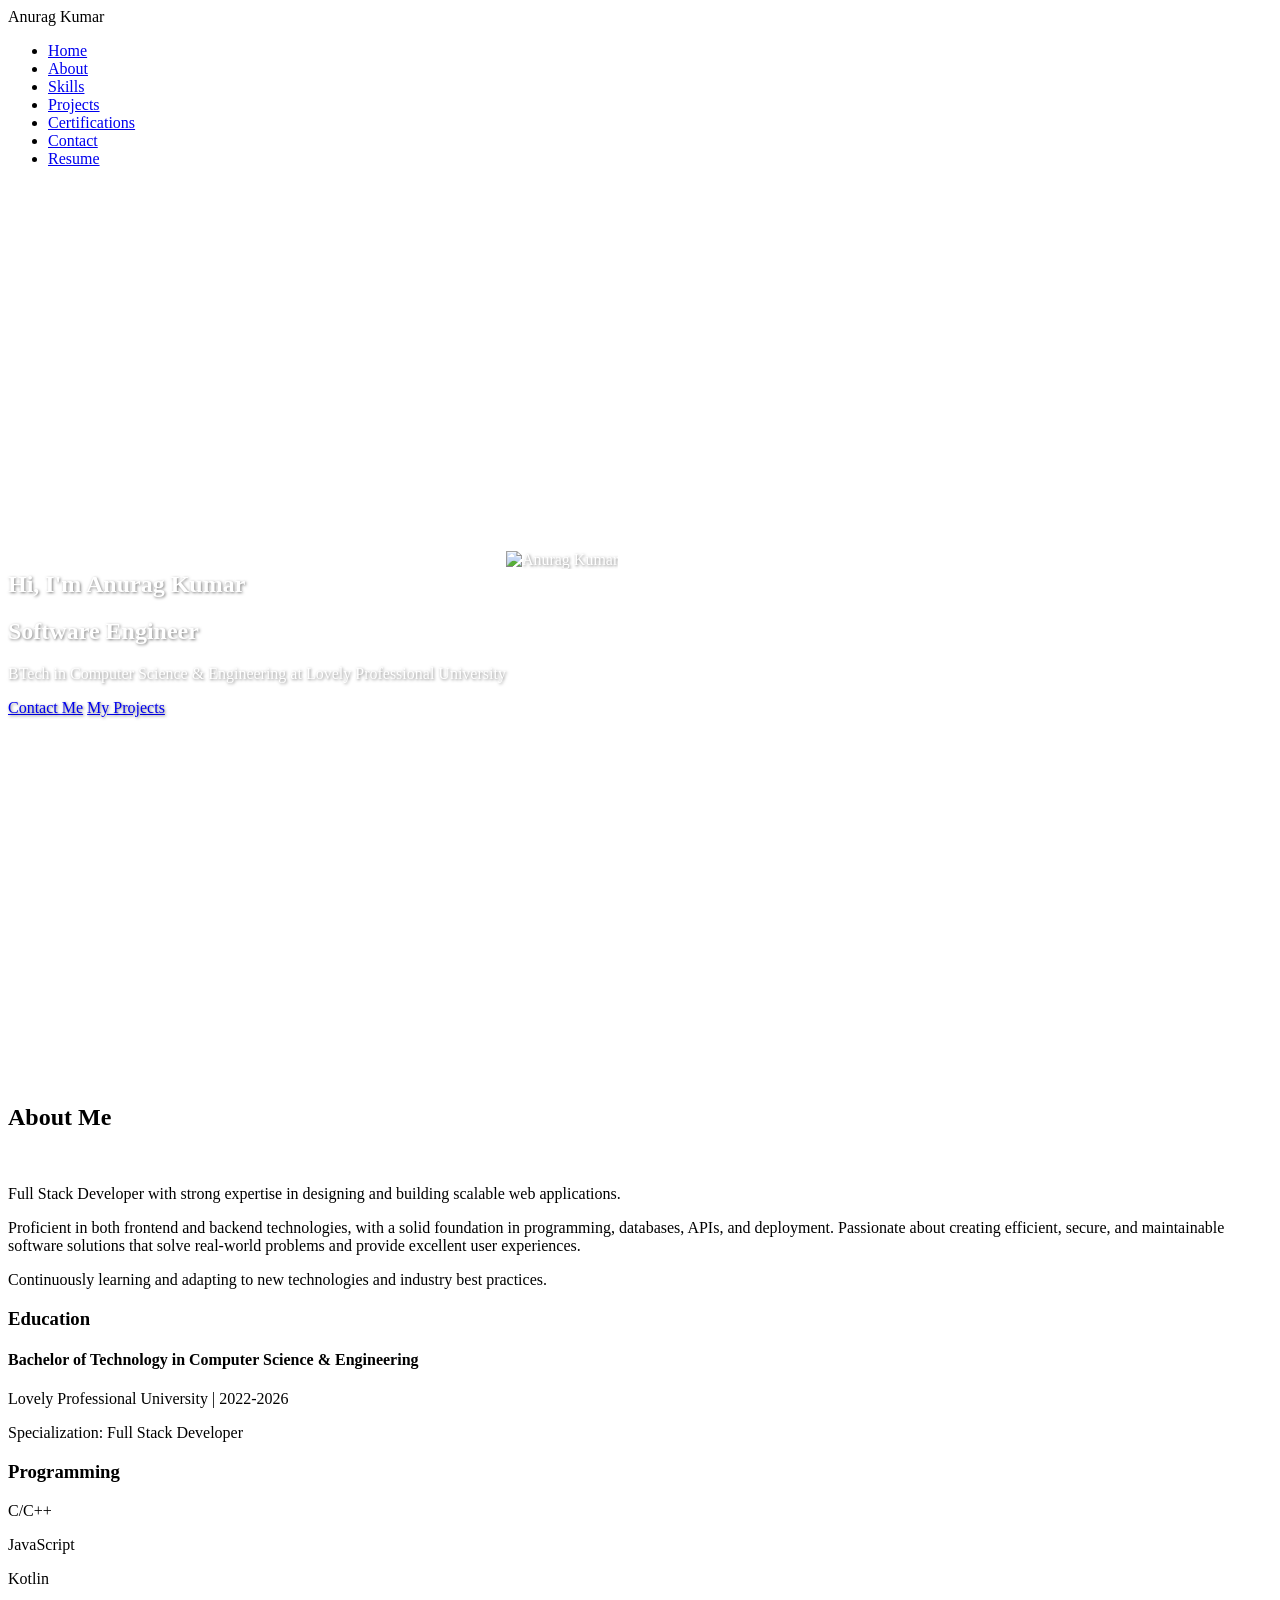
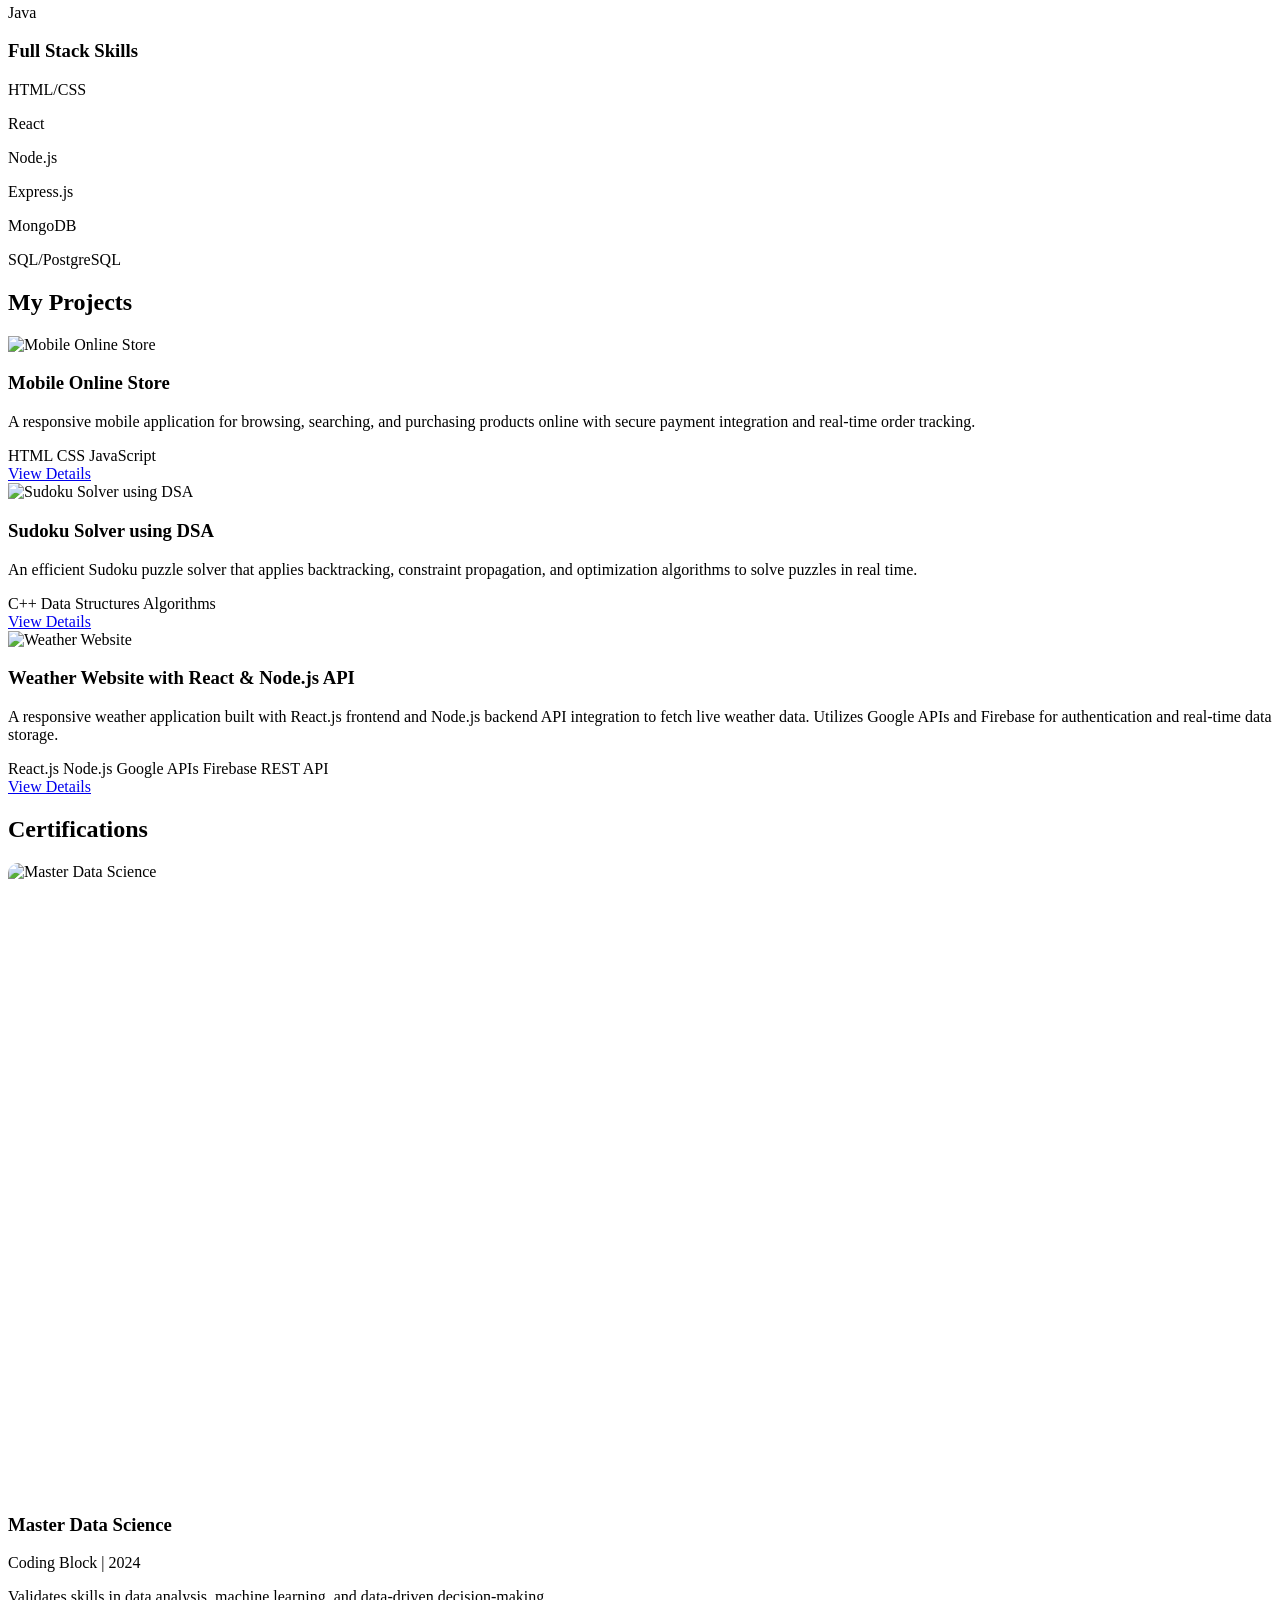
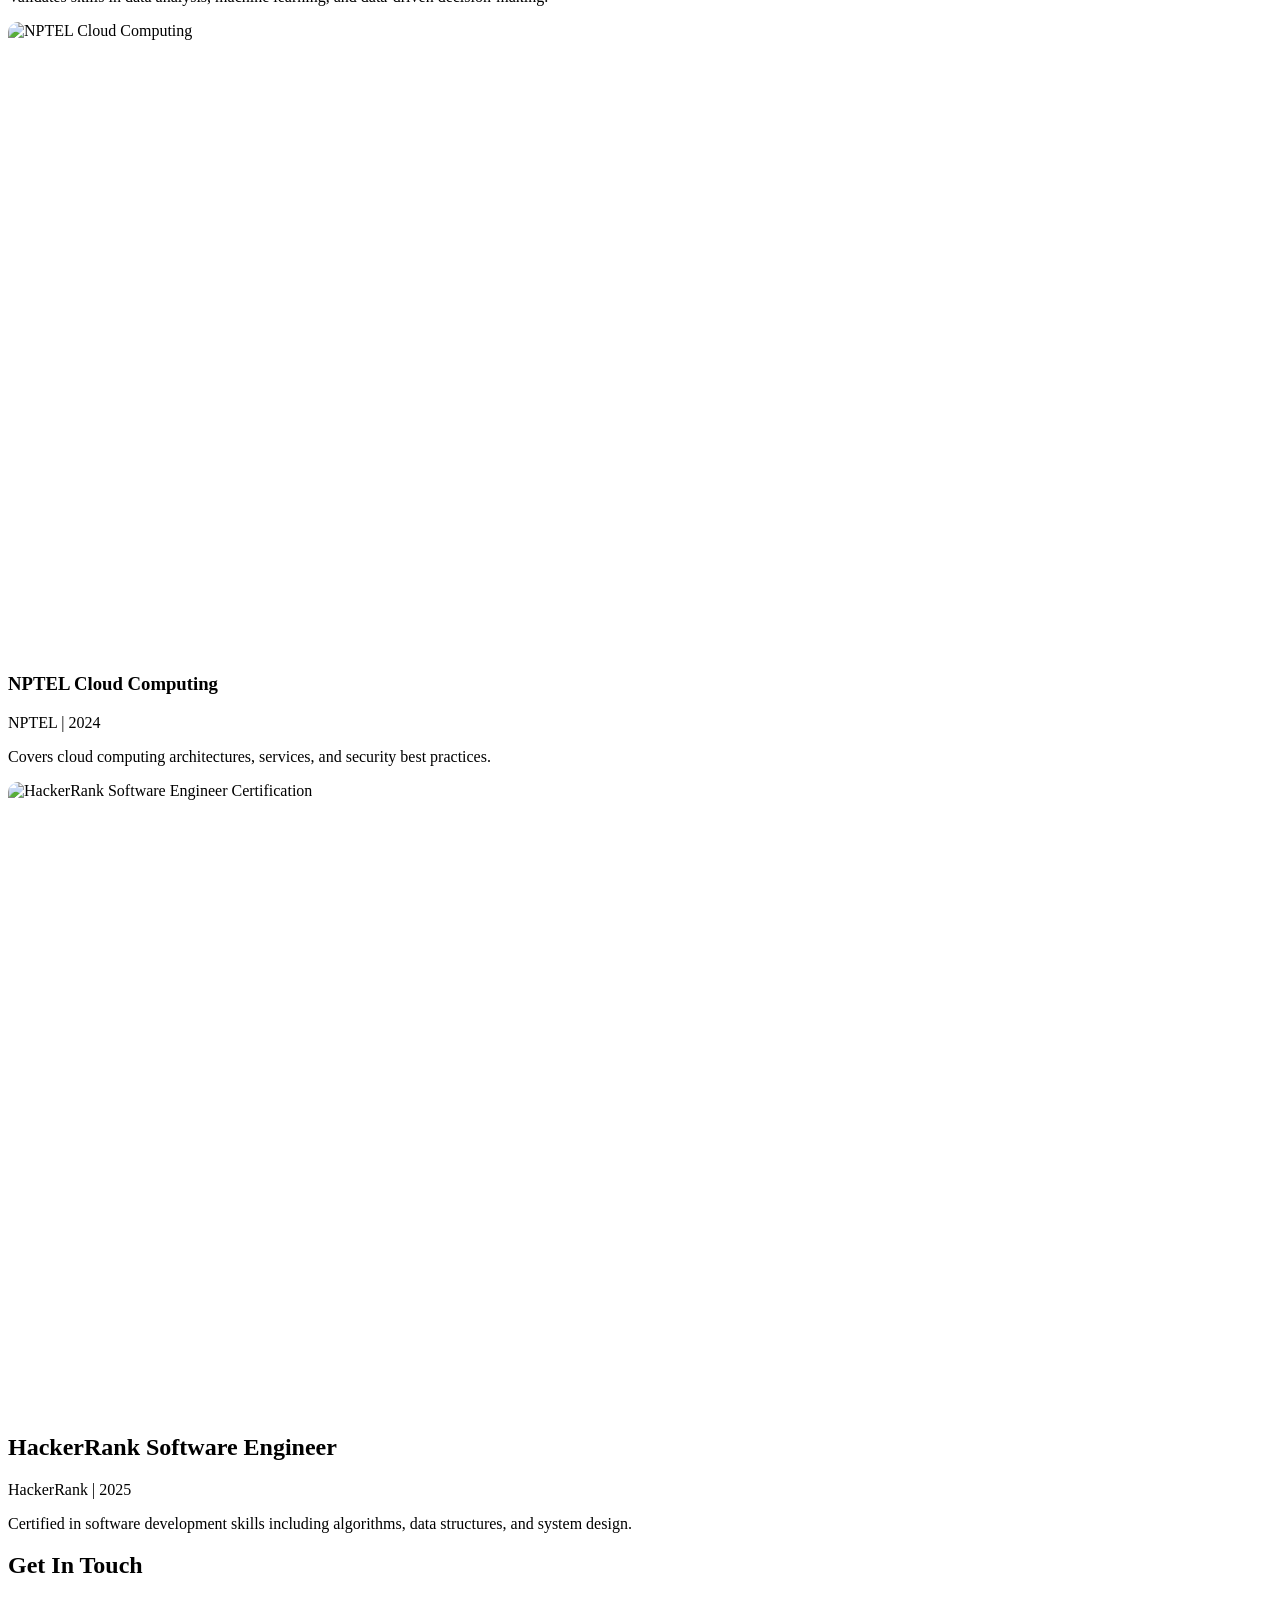
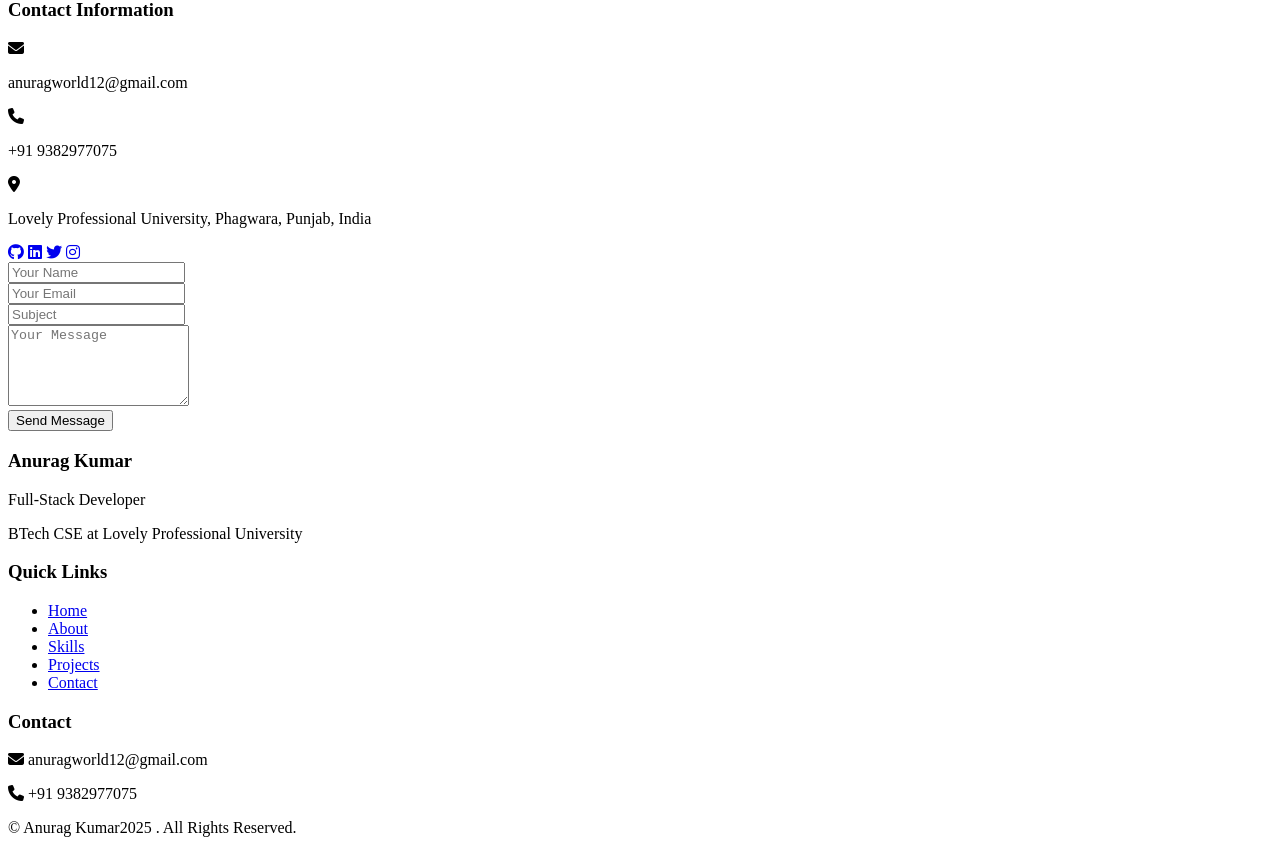
==== index.html @ 1f249280 "Add files via upload" ====
<!DOCTYPE html>
<html lang="en">
<head>
    <meta charset="UTF-8">
    <meta name="viewport" content="width=device-width, initial-scale=1.0">
    <title>Anurag Kumar | Full-Stack Developer</title>
    <link rel="stylesheet" href="https://cdnjs.cloudflare.com/ajax/libs/font-awesome/6.4.0/css/all.min.css">
    <link rel="stylesheet" href="styles.css">
</head>
<body>
    <header>
        <div class="container">
            <div class="logo">Anurag Kumar</div>
            <nav>
                <ul>
                    <li><a href="#home">Home</a></li>
                    <li><a href="#about">About</a></li>
                    <li><a href="#skills">Skills</a></li>
                    <li><a href="#projects">Projects</a></li>
                    <li><a href="#certifications">Certifications</a></li>
                    <li><a href="#contact">Contact</a></li>
                    <li><a href="https://docs.google.com/document/d/1RLulI4X8BT9RR5O0k51I093pDOoFaGn5/edit">Resume</a></li>
                </ul>
            </div>
           
                <div class="hamburger">
                    <div class="line"></div>
                    <div class="line"></div>
                    <div class="line"></div>
                </div>
            </nav>
        </div>
    </header>

    <section id="home" class="hero" style="
    background: url('https://t4.ftcdn.net/jpg/02/67/52/49/360_F_267524919_wXbVQHR189pLVU06eQ85GGLnJMq2eJFR.jpg') center center/cover no-repeat;
    height: 100vh;
    color: white;
    display: flex;
    align-items: center;
    text-shadow: 1px 1px 3px rgba(0, 0, 0, 0.5);
  ">
  <div class="container" style="display: flex; justify-content: space-between; flex-wrap: wrap;">
    <div>
        <h1>Hi, I'm Anurag Kumar</h1>
        <h2>Software Engineer</h2>
        <p>BTech in Computer Science & Engineering at Lovely Professional University</p>
        
        <div class="cta-buttons">
            <a href="#contact" class="btn">Contact Me</a>
            <a href="#projects" class="btn btn-outline">My Projects</a>
        </div>
    </div>
    <div class="hero-image">
        <img src="anurag.jpg" alt="Anurag Kumar" class="profile-img hero-img-animate">
    </div>
</div>
</section>

    <section id="about" class="about">
        <div class="container">
            <h2 class="section-title">About Me</h2>
            <div class="about-content">
                <div class="about-image">
                    <img src="C:\Users\mahab\OneDrive\Documents\portfolio[1]\portfolio\anurag.jpg" alt="">
                </div>
                <div class="about-text">
                  <p>Full Stack Developer with strong expertise in designing and building scalable web applications. 
                    <p>Proficient in both frontend and backend technologies, with a solid foundation in programming, databases, APIs, and deployment. Passionate about creating efficient, secure, and maintainable software solutions that solve real-world problems and provide excellent user experiences.</p> 
                    <p>Continuously learning and adapting to new technologies and industry best practices.</p> 
                    <div class="education">
                        <h3>Education</h3>
                        <div class="edu-item">
                            <h4>Bachelor of Technology in Computer Science & Engineering</h4>
                            <p>Lovely Professional University | 2022-2026</p>
                            <p>Specialization: Full Stack Developer</p>
                        </div>
                    </div>
                </div>
            </div>
        </div>
    </section>

    <section id="skills" class="skills">
        
                   
             
                
                <div class="skill-category">
                    <h3>Programming</h3>
                    <div class="skill-item">
                        <p>C/C++</p>
                        <div class="skill-bar">
                            <div class="skill-level" style="width: 90%;"></div>
                        </div>
                    </div>
                    <div class="skill-item">
                        <p>JavaScript</p>
                        <div class="skill-bar">
                            <div class="skill-level" style="width: 75%;"></div>
                        </div>
                    </div>
                    <div class="skill-item">
                        <p>Kotlin</p>
                        <div class="skill-bar">
                            <div class="skill-level" style="width: 80%;"></div>
                        </div>
                    </div>
                    <div class="skill-item">
                        <p>Java</p>
                        <div class="skill-bar">
                            <div class="skill-level" style="width: 70%;"></div>
                        </div>
                    </div>
                    
                    <h3>Full Stack Skills</h3>
                    <div class="skill-item">
                        <p>HTML/CSS</p>
                        <div class="skill-bar">
                            <div class="skill-level" style="width: 85%;"></div>
                        </div>
                    </div>
                    <div class="skill-item">
                        <p>React</p>
                        <div class="skill-bar">
                            <div class="skill-level" style="width: 75%;"></div>
                        </div>
                    </div>
                    <div class="skill-item">
                        <p>Node.js</p>
                        <div class="skill-bar">
                            <div class="skill-level" style="width: 65%;"></div>
                        </div>
                    </div>
                    <div class="skill-item">
                        <p>Express.js</p>
                        <div class="skill-bar">
                            <div class="skill-level" style="width: 60%;"></div>
                        </div>
                    </div>
                    <div class="skill-item">
                        <p>MongoDB</p>
                        <div class="skill-bar">
                            <div class="skill-level" style="width: 70%;"></div>
                        </div>
                    </div>
                    <div class="skill-item">
                        <p>SQL/PostgreSQL</p>
                        <div class="skill-bar">
                            <div class="skill-level" style="width: 68%;"></div>
                        </div>
                    </div>
                    
              
                </div>
            </div>
        </div>
    </section>
    <section id="projects" class="projects">
        <div class="container">
            <h2 class="section-title">My Projects</h2>
            <div class="projects-grid">
    
               
                <div class="project-card">
                    <div class="project-image">
                        <img src="https://img.freepik.com/premium-vector/online-shopping-store-website-mobile-phone-design-smart-business-marketing-concept-horizontal-view-vector-illustration_62391-478.jpg" alt="Mobile Online Store">
                    </div>
                    <div class="project-content">
                        <h3>Mobile Online Store</h3>
                        <p>A responsive mobile application for browsing, searching, and purchasing products online with secure payment integration and real-time order tracking.</p>
                        <div class="project-tech">
                            <span>HTML</span>
                            <span>CSS</span>
                            <span>JavaScript</span>
                        </div>
                        <a href="#" class="btn btn-small">View Details</a>
                    </div>
                </div>
    
                
                <div class="project-card">
                    <div class="project-image">
                        <img src="https://miro.medium.com/v2/resize:fit:1400/1*06UafLHYBIhRdn7Fu0Uqaw.png" alt="Sudoku Solver using DSA">
                    </div>
                    <div class="project-content">
                        <h3>Sudoku Solver using DSA</h3>
                        <p>An efficient Sudoku puzzle solver that applies backtracking, constraint propagation, and optimization algorithms to solve puzzles in real time.</p>
                        <div class="project-tech">
                            <span>C++</span>
                            <span>Data Structures</span>
                            <span>Algorithms</span>
                        </div>
                        <a href="#" class="btn btn-small">View Details</a>
                    </div>
                </div>
                <div class="project-card">
                    <div class="project-image">
                        <img src="https://cdn-icons-png.flaticon.com/512/1163/1163624.png" alt="Weather Website">
                    </div>
                    <div class="project-content">
                        <h3>Weather Website with React & Node.js API</h3>
                        <p>A responsive weather application built with React.js frontend and Node.js backend API integration to fetch live weather data. Utilizes Google APIs and Firebase for authentication and real-time data storage.</p>
                        <div class="project-tech">
                            <span>React.js</span>
                            <span>Node.js</span>
                            <span>Google APIs</span>
                            <span>Firebase</span>
                            <span>REST API</span>
                        </div>
                        <a href="#" class="btn btn-small">View Details</a>
                    </div>
                </div>
                
    
               
               
    
            </div>
        </div>
    </section>
    
            </div>
        </div>
    </section>
    <section id="certifications" class="certifications">
        <div class="container">
            <h2 class="section-title">Certifications</h2>
            <div class="certifications-grid">
              
                <div class="cert-card">
                    <div class="cert-logo">
                      
                        <img src="codingblock_page-0001.jpg" height="100px" width="200px" alt="Master Data Science" style="display: block; margin: 0 auto 15px; border-radius: 10px;height:100%;width:100%;" >
                    </div>
                    <div class="cert-content">
                        <h3>Master Data Science</h3>
                        <p>Coding Block | 2024</p>
                        <p>Validates skills in data analysis, machine learning, and data-driven decision-making.</p>
                    </div>
                </div>
    
                
                <div class="cert-card">
                    <div class="cert-logo">
                       
                        <img src="nptel.jpeg" height="100px" width="200px" alt="NPTEL Cloud Computing" style="display: block; margin: 0 auto 15px; border-radius: 10px;height:100%;width:100%;" />
                    </div>
                    <div class="cert-content">
                        <h3>NPTEL Cloud Computing</h3>
                        <p>NPTEL | 2024</p>
                        <p>Covers cloud computing architectures, services, and security best practices.</p>
                    </div>
                </div>
    
             
<div class="cert-card">
    <img src="software_engineer certificate_page-0001 (1).jpg" height="100px" width="200px" alt="HackerRank Software Engineer Certification" style="display: block; margin: 0 auto 15px; border-radius: 10px;height:100%;width:100%;" />

    <div class="cert-content">
        <h2>HackerRank Software Engineer</h2>
        <p>HackerRank | 2025</p>
        <p>Certified in software development skills including algorithms, data structures, and system design.</p>
       
    </div>
    

    
</div>

                </div>
            </div>
        </div>
    </section>
    

    <section id="contact" class="contact">
        <div class="container">
            <h2 class="section-title">Get In Touch</h2>
            <div class="contact-container">
                <div class="contact-info">
                    <h3>Contact Information</h3>
                    <div class="info-item">
                        <i class="fas fa-envelope"></i>
                        <p>anuragworld12@gmail.com</p>
                    </div>
                    <div class="info-item">
                        <i class="fas fa-phone"></i>
                        <p>+91 9382977075</p>
                    </div>
                    <div class="info-item">
                        <i class="fas fa-map-marker-alt"></i>
                        <p>Lovely Professional University, Phagwara, Punjab, India</p>
                    </div>
                    <div class="social-links">
                        <a href="https://github.com/AnuragKuumar"><i class="fab fa-github"></i></a>
                        <a href="https://www.linkedin.com/in/anurag79/"><i class="fab fa-linkedin"></i></a>
                        <a href="#"><i class="fab fa-twitter"></i></a>
                        <a href="#"><i class="fab fa-instagram"></i></a>
                    </div>
                </div>
                <div class="contact-form">
                    <form id="contactForm">
                        <div class="form-group">
                            <input type="text" id="name" placeholder="Your Name" required>
                        </div>
                        <div class="form-group">
                            <input type="email" id="email" placeholder="Your Email" required>
                        </div>
                        <div class="form-group">
                            <input type="text" id="subject" placeholder="Subject">
                        </div>
                        <div class="form-group">
                            <textarea id="message" rows="5" placeholder="Your Message" required></textarea>
                        </div>
                        <button type="submit" class="btn">Send Message</button>
                    </form>
                </div>
            </div>
        </div>
    </section>

    <footer>
        <div class="container">
            <div class="footer-content">
                <div class="footer-about">
                    <h3>Anurag Kumar</h3>
                    <p>Full-Stack Developer</p>
                    <p>BTech CSE at Lovely Professional University</p>
                </div>
                <div class="footer-links">
                    <h3>Quick Links</h3>
                    <ul>
                        <li><a href="#home">Home</a></li>
                        <li><a href="#about">About</a></li>
                        <li><a href="#skills">Skills</a></li>
                        <li><a href="#projects">Projects</a></li>
                        <li><a href="#contact">Contact</a></li>
                    </ul>
                </div>
                <div class="footer-contact">
                    <h3>Contact</h3>
                    <p><i class="fas fa-envelope"></i> anuragworld12@gmail.com</p>
                    <p><i class="fas fa-phone"></i> +91 9382977075</p>
                </div>
            </div>
            <div class="footer-bottom">
                <p>&copy; Anurag Kumar2025 . All Rights Reserved.</p>
            </div>
        </div>
    </footer>
    
      
    <script src="script.js"></script>
</body>
</html>
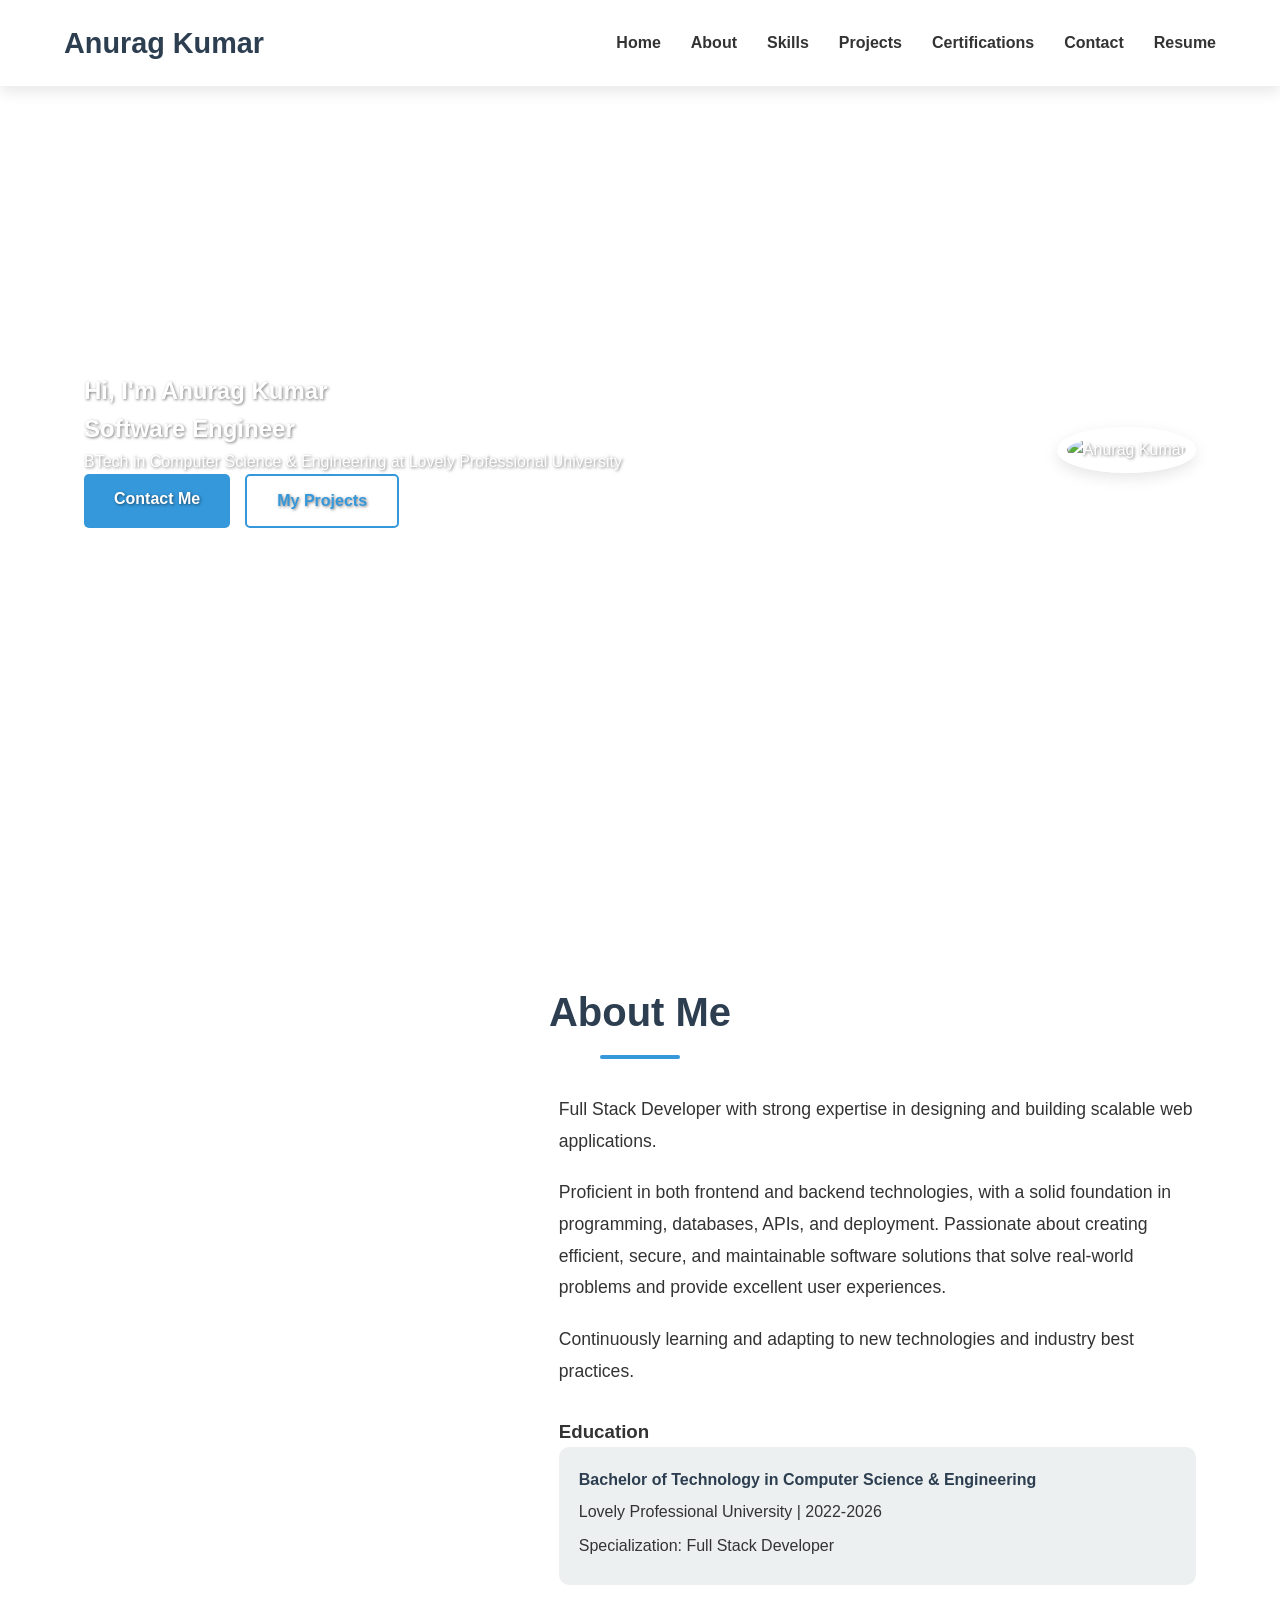
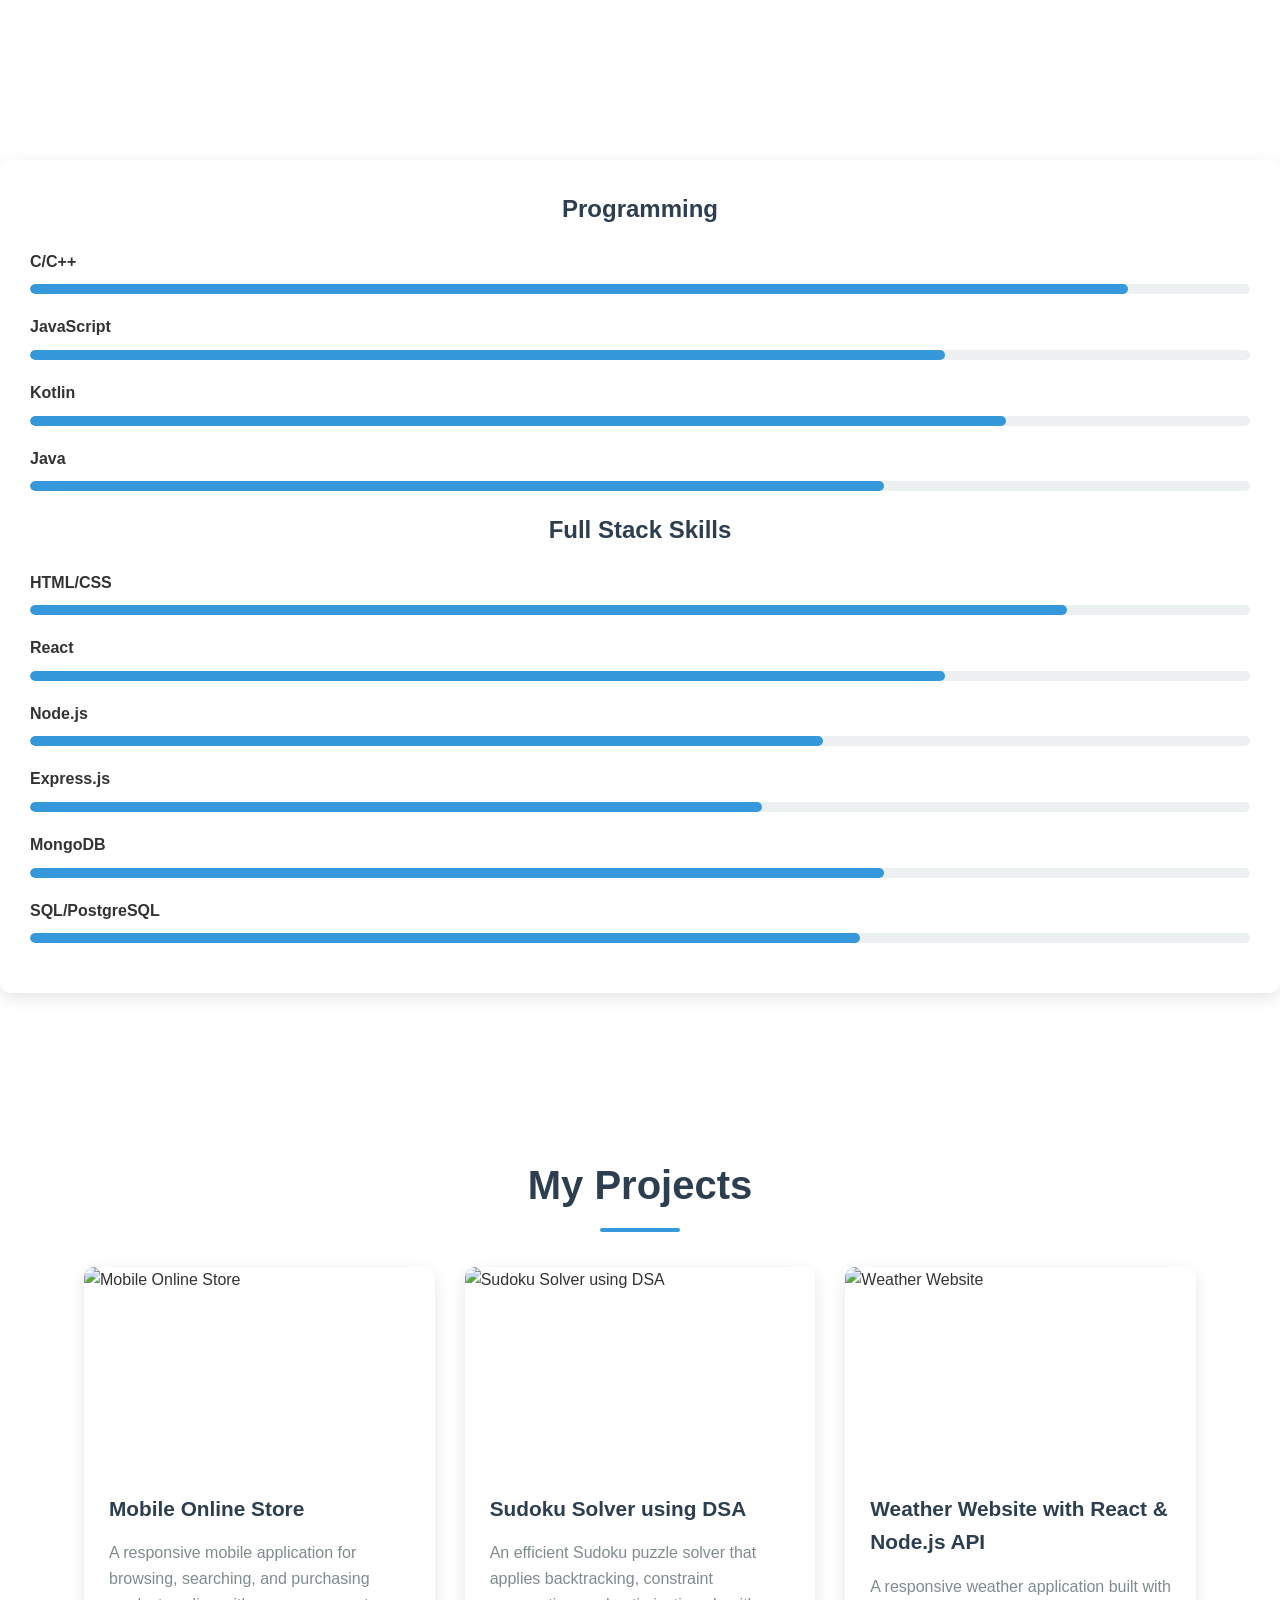
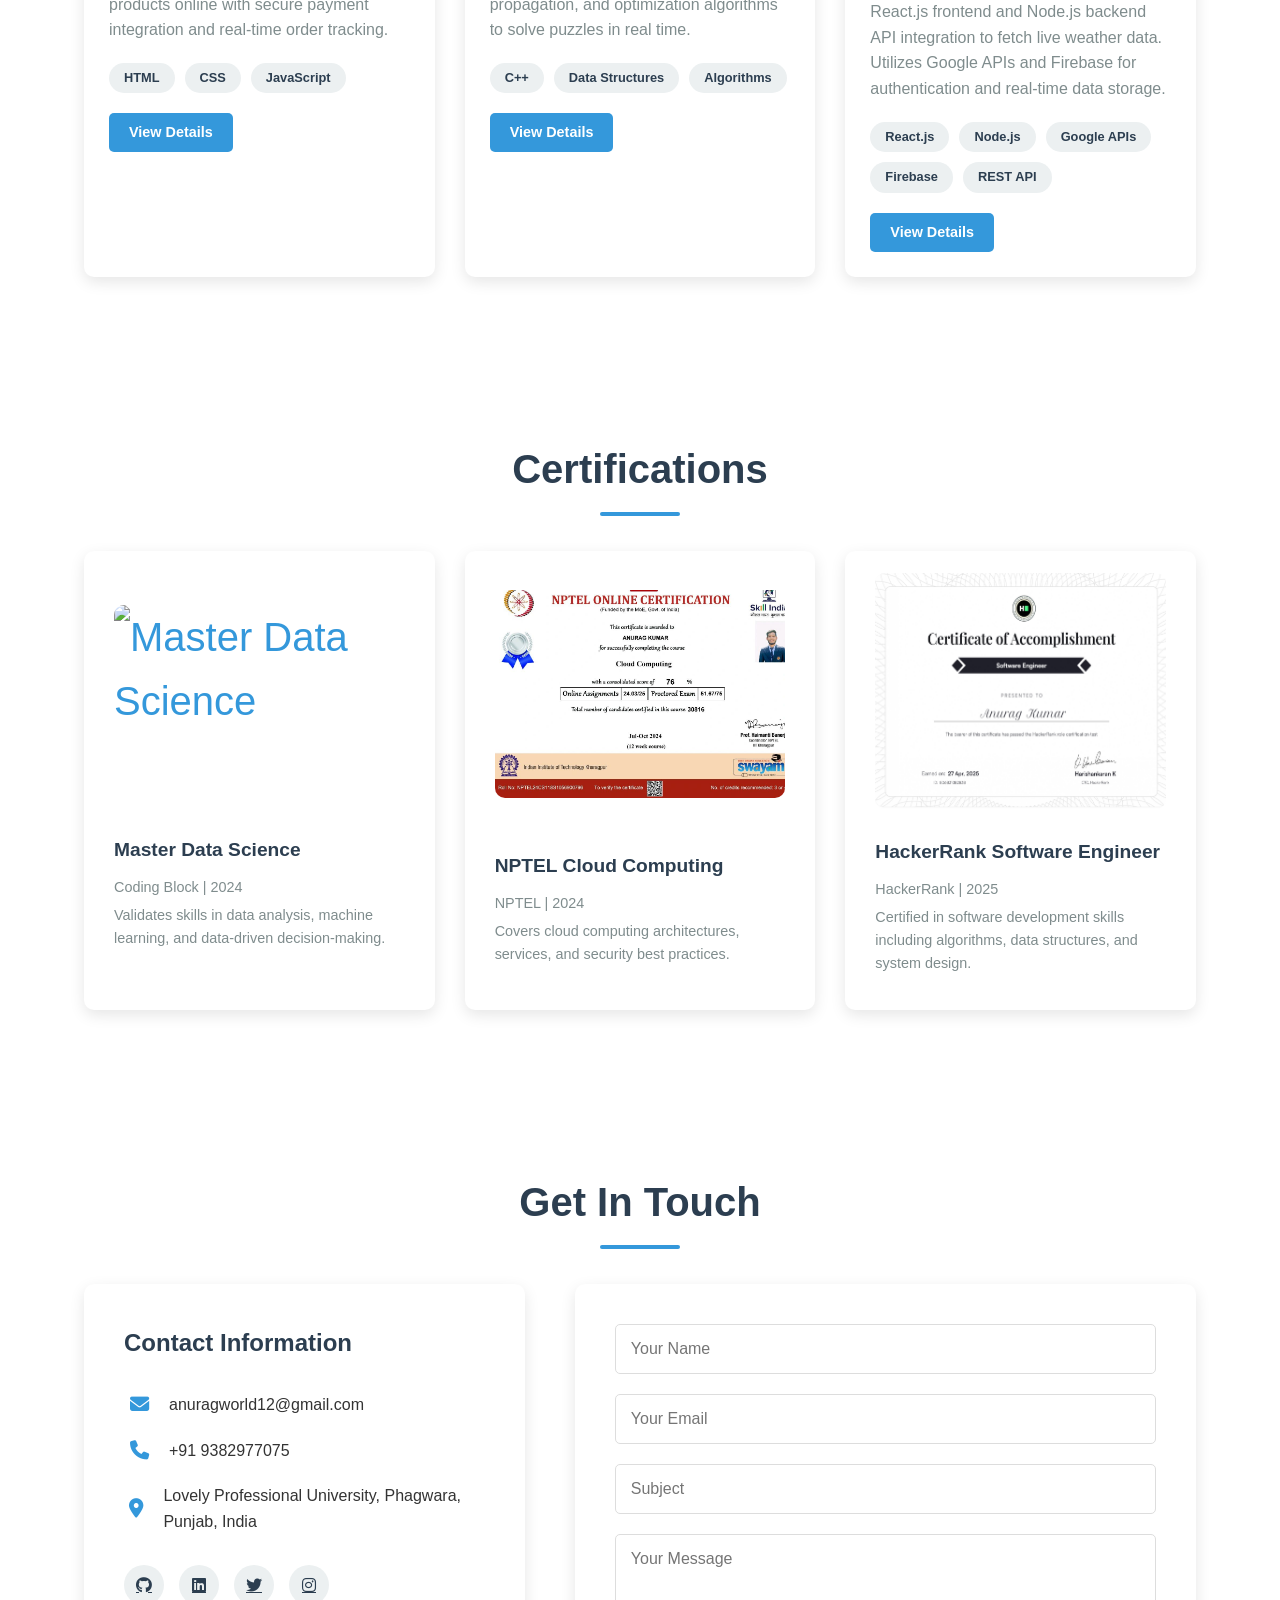
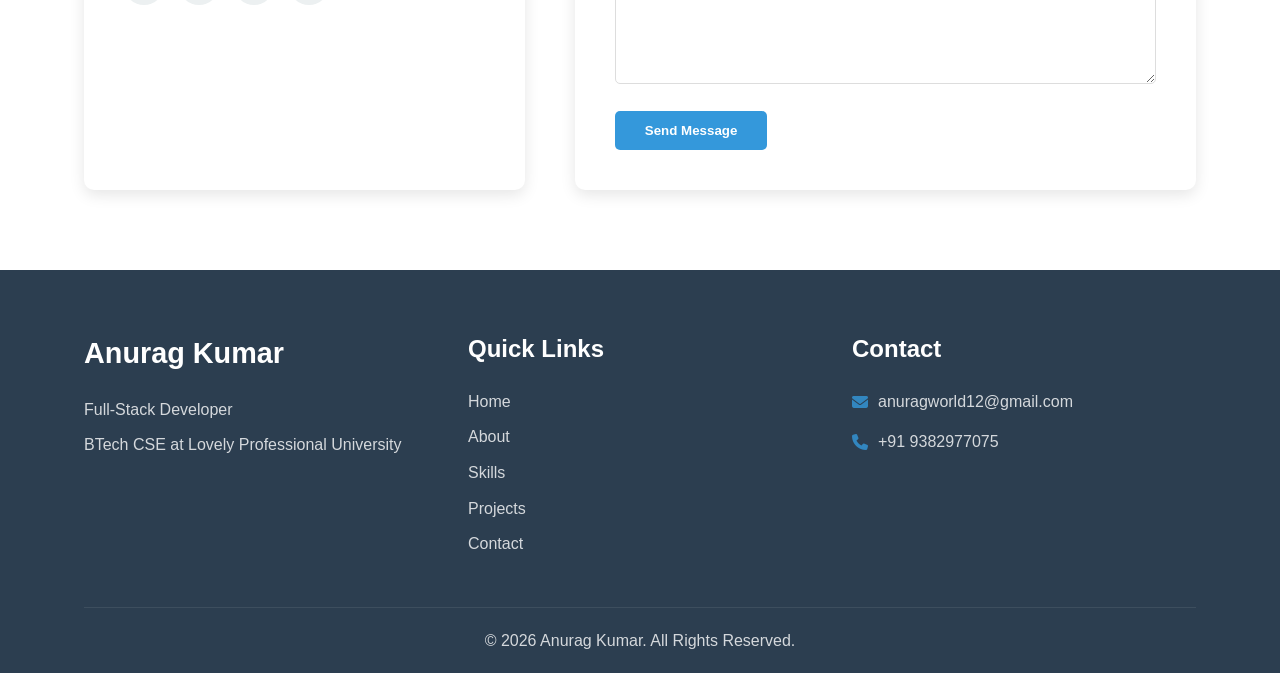
==== commit 4bef6a26: "Update index.html" ====
--- a/index.html
+++ b/index.html
@@ -19,7 +19,7 @@
                     <li><a href="#projects">Projects</a></li>
                     <li><a href="#certifications">Certifications</a></li>
                     <li><a href="#contact">Contact</a></li>
-                    <li><a href="https://docs.google.com/document/d/1RLulI4X8BT9RR5O0k51I093pDOoFaGn5/edit">Resume</a></li>
+                    <li><a href="https://docs.google.com/document/d/1CyTzdYzPnml6RExdcJGKUxY-qf3UKbrN/edit">Resume</a></li>
                 </ul>
             </div>
            
@@ -353,4 +353,4 @@
       
     <script src="script.js"></script>
 </body>
-</html>+</html>
--- a/styles.css
+++ b/styles.css
@@ -0,0 +1,819 @@
+/* Global Styles */
+:root {
+    --primary-color: #2c3e50;
+    --secondary-color: #3498db;
+    --accent-color: #e74c3c;
+    --light-color: #ecf0f1;
+    --dark-color: #2c3e50;
+    --text-color: #333;
+    --text-light: #7f8c8d;
+    --white: #fff;
+    --black: #000;
+    --shadow: 0 5px 15px rgba(0, 0, 0, 0.1);
+    --transition: all 0.3s ease;
+}
+
+* {
+    margin: 0;
+    padding: 0;
+    box-sizing: border-box;
+}
+
+html {
+    scroll-behavior: smooth;
+}
+
+body {
+    font-family: 'Segoe UI', Tahoma, Geneva, Verdana, sans-serif;
+    line-height: 1.6;
+    color: var(--text-color);
+    background-color: var(--white);
+    overflow-x: hidden;
+}
+
+.container {
+    width: 90%;
+    max-width: 1200px;
+    margin: 0 auto;
+    padding: 0 20px;
+}
+
+section {
+    padding: 80px 0;
+}
+
+.section-title {
+    text-align: center;
+    margin-bottom: 50px;
+    font-size: 2.5rem;
+    color: var(--primary-color);
+    position: relative;
+}
+.name-slide {
+    display: inline-block;
+    animation: slideInName 1s forwards 0.3s;
+    opacity: 0;
+    transform: translateX(-100%);
+}
+
+
+.hero-content h2 {
+    animation: slideIn 0.8s forwards 0.6s;
+    transform: translateX(-80px);
+    opacity: 0;
+}
+
+.hero-content p {
+    animation: slideIn 0.8s forwards 0.9s;
+    transform: translateX(-60px);
+    opacity: 0;
+}
+
+.profile-img {
+    animation: slideIn 0.8s forwards 1.2s;
+    transform: translateX(-100%);
+    opacity: 0;
+}
+
+@keyframes slideIn {
+    to {
+        transform: translateX(0);
+        opacity: 1;
+    }
+}
+.section-title::after {
+    content: '';
+    position: absolute;
+    bottom: -15px;
+    left: 50%;
+    transform: translateX(-50%);
+    width: 80px;
+    height: 4px;
+    background-color: var(--secondary-color);
+    border-radius: 2px;
+}
+
+.btn {
+    display: inline-block;
+    padding: 12px 30px;
+    background-color: var(--secondary-color);
+    color: var(--white);
+    border: none;
+    border-radius: 5px;
+    text-decoration: none;
+    font-weight: 600;
+    transition: var(--transition);
+    cursor: pointer;
+    text-align: center;
+}
+
+.btn:hover {
+    background-color: #2980b9;
+    transform: translateY(-3px);
+    box-shadow: var(--shadow);
+}
+
+.btn-outline {
+    background-color: transparent;
+    border: 2px solid var(--secondary-color);
+    color: var(--secondary-color);
+    margin-left: 15px;
+}
+
+.btn-outline:hover {
+    background-color: var(--secondary-color);
+    color: var(--white);
+}
+
+.btn-small {
+    padding: 8px 20px;
+    font-size: 0.9rem;
+}
+
+/* Header Styles */
+header {
+    position: fixed;
+    top: 0;
+    left: 0;
+    width: 100%;
+    background-color: var(--white);
+    box-shadow: var(--shadow);
+    z-index: 1000;
+    transition: var(--transition);
+}
+
+header.scrolled {
+    padding: 10px 0;
+    background-color: rgba(255, 255, 255, 0.95);
+}
+
+header .container {
+    display: flex;
+    justify-content: space-between;
+    align-items: center;
+    padding: 20px 0;
+}
+
+.logo {
+    font-size: 1.8rem;
+    font-weight: 700;
+    color: var(--primary-color);
+}
+
+nav ul {
+    display: flex;
+    list-style: none;
+}
+
+nav ul li {
+    margin-left: 30px;
+}
+
+nav ul li a {
+    text-decoration: none;
+    color: var(--text-color);
+    font-weight: 600;
+    transition: var(--transition);
+    position: relative;
+}
+
+nav ul li a:hover {
+    color: var(--secondary-color);
+}
+
+nav ul li a::after {
+    content: '';
+    position: absolute;
+    bottom: -5px;
+    left: 0;
+    width: 0;
+    height: 2px;
+    background-color: var(--secondary-color);
+    transition: var(--transition);
+}
+
+nav ul li a:hover::after {
+    width: 100%;
+}
+
+.hamburger {
+    display: none;
+    cursor: pointer;
+}
+
+.hamburger .line {
+    width: 25px;
+    height: 3px;
+    background-color: var(--primary-color);
+    margin: 5px;
+    transition: var(--transition);
+}
+
+/* Hero Section */
+.hero {
+    height: 100vh;
+    display: flex;
+    align-items: center;
+    background: linear-gradient(135deg, #f5f7fa 0%, #c3cfe2 100%);
+    padding-top: 80px;
+}
+
+.hero .container {
+    display: flex;
+    align-items: center;
+    justify-content: space-between;
+}
+
+.hero-content {
+    flex: 1;
+    padding-right: 50px;
+}
+
+.hero-content h1 {
+    font-size: 3.5rem;
+    margin-bottom: 20px;
+    color: var(--primary-color);
+}
+
+.hero-content h1 span {
+    color: var(--secondary-color);
+}
+
+.hero-content h2 {
+    font-size: 1.8rem;
+    margin-bottom: 15px;
+    color:var(--secondary-color);
+    font-weight: 400;
+}
+
+.hero-content p {
+    font-size: 1.1rem;
+    margin-bottom: 30px;
+    color: var(--secondary-color);
+}
+
+.cta-buttons {
+    display: flex;
+}
+
+.profile-img {
+    width: 200px;
+    height: 200px;
+    border-radius: 50%;
+    object-fit: cover;
+    border: 10px solid var(--white);
+    box-shadow: var(--shadow);
+    object-position: center;
+}
+.profile-img:hover{
+    transform: translateY(-2%);
+    cursor: pointer;
+}
+
+/* About Section */
+.about-content {
+    display: flex;
+    align-items: center;
+    gap: 50px;
+}
+
+.about-image {
+    flex: 1;
+}
+
+.about-image img {
+    width: 100%;
+    max-width: 400px;
+    border-radius: 10px;
+    box-shadow: var(--shadow);
+}
+
+.about-text {
+    flex: 1.5;
+}
+
+.about-text p {
+    margin-bottom: 20px;
+    font-size: 1.1rem;
+    line-height: 1.8;
+}
+
+.education {
+    margin-top: 30px;
+}
+
+.edu-item {
+    background-color: var(--light-color);
+    padding: 20px;
+    border-radius: 10px;
+    margin-bottom: 15px;
+}
+
+.edu-item h4 {
+    color: var(--primary-color);
+    margin-bottom: 5px;
+}
+
+.edu-item p {
+    margin-bottom: 5px;
+    font-size: 1rem;
+}
+
+/* Skills Section */
+.skills-container {
+    display: grid;
+    grid-template-columns: repeat(auto-fit, minmax(300px, 1fr));
+    gap: 30px;
+    margin-top: 40px;
+}
+
+.skill-category {
+    background-color: var(--white);
+    padding: 30px;
+    border-radius: 10px;
+    box-shadow: var(--shadow);
+    transition: var(--transition);
+}
+
+.skill-category:hover {
+    transform: translateY(-10px);
+}
+
+.skill-category h3 {
+    color: var(--primary-color);
+    margin-bottom: 20px;
+    font-size: 1.5rem;
+    text-align: center;
+}
+
+.skill-item {
+    margin-bottom: 20px;
+}
+
+.skill-item p {
+    margin-bottom: 10px;
+    font-weight: 600;
+}
+
+.skill-bar {
+    width: 100%;
+    height: 10px;
+    background-color: var(--light-color);
+    border-radius: 5px;
+    overflow: hidden;
+}
+
+.skill-level {
+    height: 100%;
+    background-color: var(--secondary-color);
+    border-radius: 5px;
+    transition: width 1s ease-in-out;
+}
+
+/* Projects Section */
+.projects-grid {
+    display: grid;
+    grid-template-columns: repeat(auto-fill, minmax(350px, 1fr));
+    gap: 30px;
+    margin-top: 40px;
+}
+
+.project-card {
+    background-color: var(--white);
+    border-radius: 10px;
+    overflow: hidden;
+    box-shadow: var(--shadow);
+    transition: var(--transition);
+}
+
+.project-card:hover {
+    transform: translateY(-10px);
+    box-shadow: 0 15px 30px rgba(0, 0, 0, 0.1);
+}
+
+.project-image {
+    height: 200px;
+    overflow: hidden;
+}
+
+.project-image img {
+    width: 100%;
+    height: 100%;
+    object-fit: cover;
+    transition: var(--transition);
+}
+
+.project-card:hover .project-image img {
+    transform: scale(1.1);
+}
+
+.project-content {
+    padding: 25px;
+}
+
+.project-content h3 {
+    color: var(--primary-color);
+    margin-bottom: 15px;
+    font-size: 1.3rem;
+}
+
+.project-content p {
+    margin-bottom: 20px;
+    color: var(--text-light);
+}
+
+.project-tech {
+    display: flex;
+    flex-wrap: wrap;
+    gap: 10px;
+    margin-bottom: 20px;
+}
+
+.project-tech span {
+    background-color: var(--light-color);
+    color: var(--primary-color);
+    padding: 5px 15px;
+    border-radius: 20px;
+    font-size: 0.8rem;
+    font-weight: 600;
+}
+
+/* Certifications Section */
+.certifications-grid {
+    display: grid;
+    grid-template-columns: repeat(auto-fill, minmax(300px, 1fr));
+    gap: 30px;
+    margin-top: 40px;
+}
+
+.cert-card {
+    background-color: var(--white);
+    border-radius: 10px;
+    padding: 30px;
+    box-shadow: var(--shadow);
+    transition: var(--transition);
+    display: flex;
+    align-items: center;
+    justify-content: center;
+    display: grid;
+    grid-template-columns: auto;
+    gap: 20px;
+    
+    
+}
+.cert-card h2{
+    color:var(--primary-color);
+    margin-bottom: 10px;
+    font-size: 1.2rem;
+}
+
+.cert-card:hover {
+    transform: translateY(-10px);
+}
+
+.cert-logo {
+    font-size: 2.5rem;
+    color: var(--secondary-color);
+}
+
+.cert-content h3 {
+    color: var(--primary-color);
+    margin-bottom: 10px;
+    font-size: 1.2rem;
+}
+
+.cert-content p {
+    color: var(--text-light);
+    margin-bottom: 5px;
+    font-size: 0.9rem;
+}
+
+/* Contact Section */
+.contact-container {
+    display: flex;
+    gap: 50px;
+    margin-top: 40px;
+}
+
+.contact-info {
+    flex: 1;
+    background-color: var(--white);
+    padding: 40px;
+    border-radius: 10px;
+    box-shadow: var(--shadow);
+}
+
+.contact-info h3 {
+    color: var(--primary-color);
+    margin-bottom: 30px;
+    font-size: 1.5rem;
+}
+
+.info-item {
+    display: flex;
+    align-items: center;
+    margin-bottom: 20px;
+}
+
+.info-item i {
+    font-size: 1.2rem;
+    color: var(--secondary-color);
+    margin-right: 15px;
+    width: 30px;
+    text-align: center;
+}
+
+.social-links {
+    display: flex;
+    gap: 15px;
+    margin-top: 30px;
+}
+
+.social-links a {
+    display: flex;
+    align-items: center;
+    justify-content: center;
+    width: 40px;
+    height: 40px;
+    background-color: var(--light-color);
+    color: var(--primary-color);
+    border-radius: 50%;
+    transition: var(--transition);
+}
+
+.social-links a:hover {
+    background-color: var(--secondary-color);
+    color: var(--white);
+    transform: translateY(-5px);
+}
+
+.contact-form {
+    flex: 1.5;
+    background-color: var(--white);
+    padding: 40px;
+    border-radius: 10px;
+    box-shadow: var(--shadow);
+}
+
+.form-group {
+    margin-bottom: 20px;
+}
+
+.form-group input,
+.form-group textarea {
+    width: 100%;
+    padding: 15px;
+    border: 1px solid #ddd;
+    border-radius: 5px;
+    font-family: inherit;
+    font-size: 1rem;
+    transition: var(--transition);
+}
+
+.form-group input:focus,
+.form-group textarea:focus {
+    outline: none;
+    border-color: var(--secondary-color);
+    box-shadow: 0 0 0 3px rgba(52, 152, 219, 0.2);
+}
+
+.form-group textarea {
+    resize: vertical;
+    min-height: 150px;
+}
+
+/* Footer */
+footer {
+    background-color: var(--primary-color);
+    color: var(--white);
+    padding: 60px 0 0;
+}
+
+.footer-content {
+    display: grid;
+    grid-template-columns: repeat(auto-fit, minmax(250px, 1fr));
+    gap: 40px;
+    margin-bottom: 40px;
+}
+
+.footer-about h3 {
+    font-size: 1.8rem;
+    margin-bottom: 20px;
+}
+
+.footer-about p {
+    margin-bottom: 10px;
+    opacity: 0.8;
+}
+
+.footer-links h3,
+.footer-contact h3 {
+    font-size: 1.5rem;
+    margin-bottom: 20px;
+}
+
+.footer-links ul {
+    list-style: none;
+}
+
+.footer-links ul li {
+    margin-bottom: 10px;
+}
+
+.footer-links ul li a {
+    color: var(--white);
+    text-decoration: none;
+    opacity: 0.8;
+    transition: var(--transition);
+}
+
+.footer-links ul li a:hover {
+    opacity: 1;
+    padding-left: 5px;
+}
+
+.footer-contact p {
+    margin-bottom: 15px;
+    display: flex;
+    align-items: center;
+    opacity: 0.8;
+}
+
+.footer-contact i {
+    margin-right: 10px;
+    color: var(--secondary-color);
+}
+
+.footer-bottom {
+    text-align: center;
+    padding: 20px 0;
+    border-top: 1px solid rgba(255, 255, 255, 0.1);
+    opacity: 0.8;
+}
+
+/* Responsive Styles */
+@media (max-width: 992px) {
+    .hero .container {
+        flex-direction: column;
+        text-align: center;
+    }
+    
+    .hero-content {
+        padding-right: 0;
+        margin-bottom: 50px;
+    }
+    
+    .cta-buttons {
+        justify-content: center;
+    }
+    
+    .about-content {
+        flex-direction: column;
+    }
+    
+    .contact-container {
+        flex-direction: column;
+    }
+}
+
+@media (max-width: 768px) {
+    .hamburger {
+        display: block;
+    }
+    
+    nav ul {
+        position: fixed;
+        top: 80px;
+        left: -100%;
+        width: 100%;
+        height: calc(100vh - 80px);
+        background-color: var(--white);
+        flex-direction: column;
+        align-items: center;
+        justify-content: center;
+        transition: var(--transition);
+    }
+    
+    nav ul.active {
+        left: 0;
+    }
+    
+    nav ul li {
+        margin: 20px 0;
+    }
+    
+    .hero-content h1 {
+        font-size: 2.5rem;
+    }
+    
+    .hero-content h2 {
+        font-size: 1.5rem;
+    }
+    
+    .profile-img {
+        width: 300px;
+        height: 300px;
+    }
+    
+    .section-title {
+        font-size: 2rem;
+    }
+}
+
+@media (max-width: 576px) {
+    .btn-outline {
+        margin-left: 0;
+        margin-top: 15px;
+    }
+    
+    .cta-buttons {
+        flex-direction: column;
+    }
+    
+    .profile-img {
+        width: 250px;
+        height: 250px;
+    }
+    
+    .projects-grid {
+        grid-template-columns: 1fr;
+    }
+    .word {
+        display: inline-block;
+        opacity: 0;
+        transform: translateY(20px);
+        animation: fadeInWord 0.6s ease forwards;
+      }
+      
+      @keyframes fadeInWord {
+        to {
+          opacity: 1;
+          transform: translateY(0);
+        }
+      }
+      
+      .hero-img-animate {
+        opacity: 0;
+        transform: scale(0.9) translateY(30px);
+        animation: fadeInUpImage 1s ease forwards;
+        animation-delay: 1s; /* Adjust timing if needed */
+      }
+      
+      @keyframes fadeInUpImage {
+        to {
+          opacity: 1;
+          transform: scale(1) translateY(0);
+        }
+      }
+      .skills-grid {
+    display: grid;
+    grid-template-columns: repeat(auto-fit, minmax(120px, 1fr));
+    gap: 20px;
+    margin-top: 30px;
+    justify-items: center;
+}
+
+.skill-card {
+    background-color: #f8f8f8;
+    border-radius: 12px;
+    padding: 20px;
+    width: 120px;
+    height: 120px;
+    display: flex;
+    align-items: center;
+    justify-content: center;
+    position: relative;
+    box-shadow: 0 4px 10px rgba(0,0,0,0.1);
+}
+
+.circle {
+    --size: 100px;
+    --border: 8px;
+    --percent: 75;
+    width: var(--size);
+    height: var(--size);
+    border-radius: 50%;
+    background:
+        conic-gradient(#4caf50 calc(var(--percent) * 1%), #ddd 0);
+    display: flex;
+    align-items: center;
+    justify-content: center;
+    font-size: 14px;
+    font-weight: bold;
+    color: #333;
+    position: relative;
+}
+
+.circle::before {
+    content: attr(style);
+    position: absolute;
+    bottom: -20px;
+    font-size: 12px;
+    font-weight: normal;
+    color: #666;
+}
+
+
+      
+      
+}
